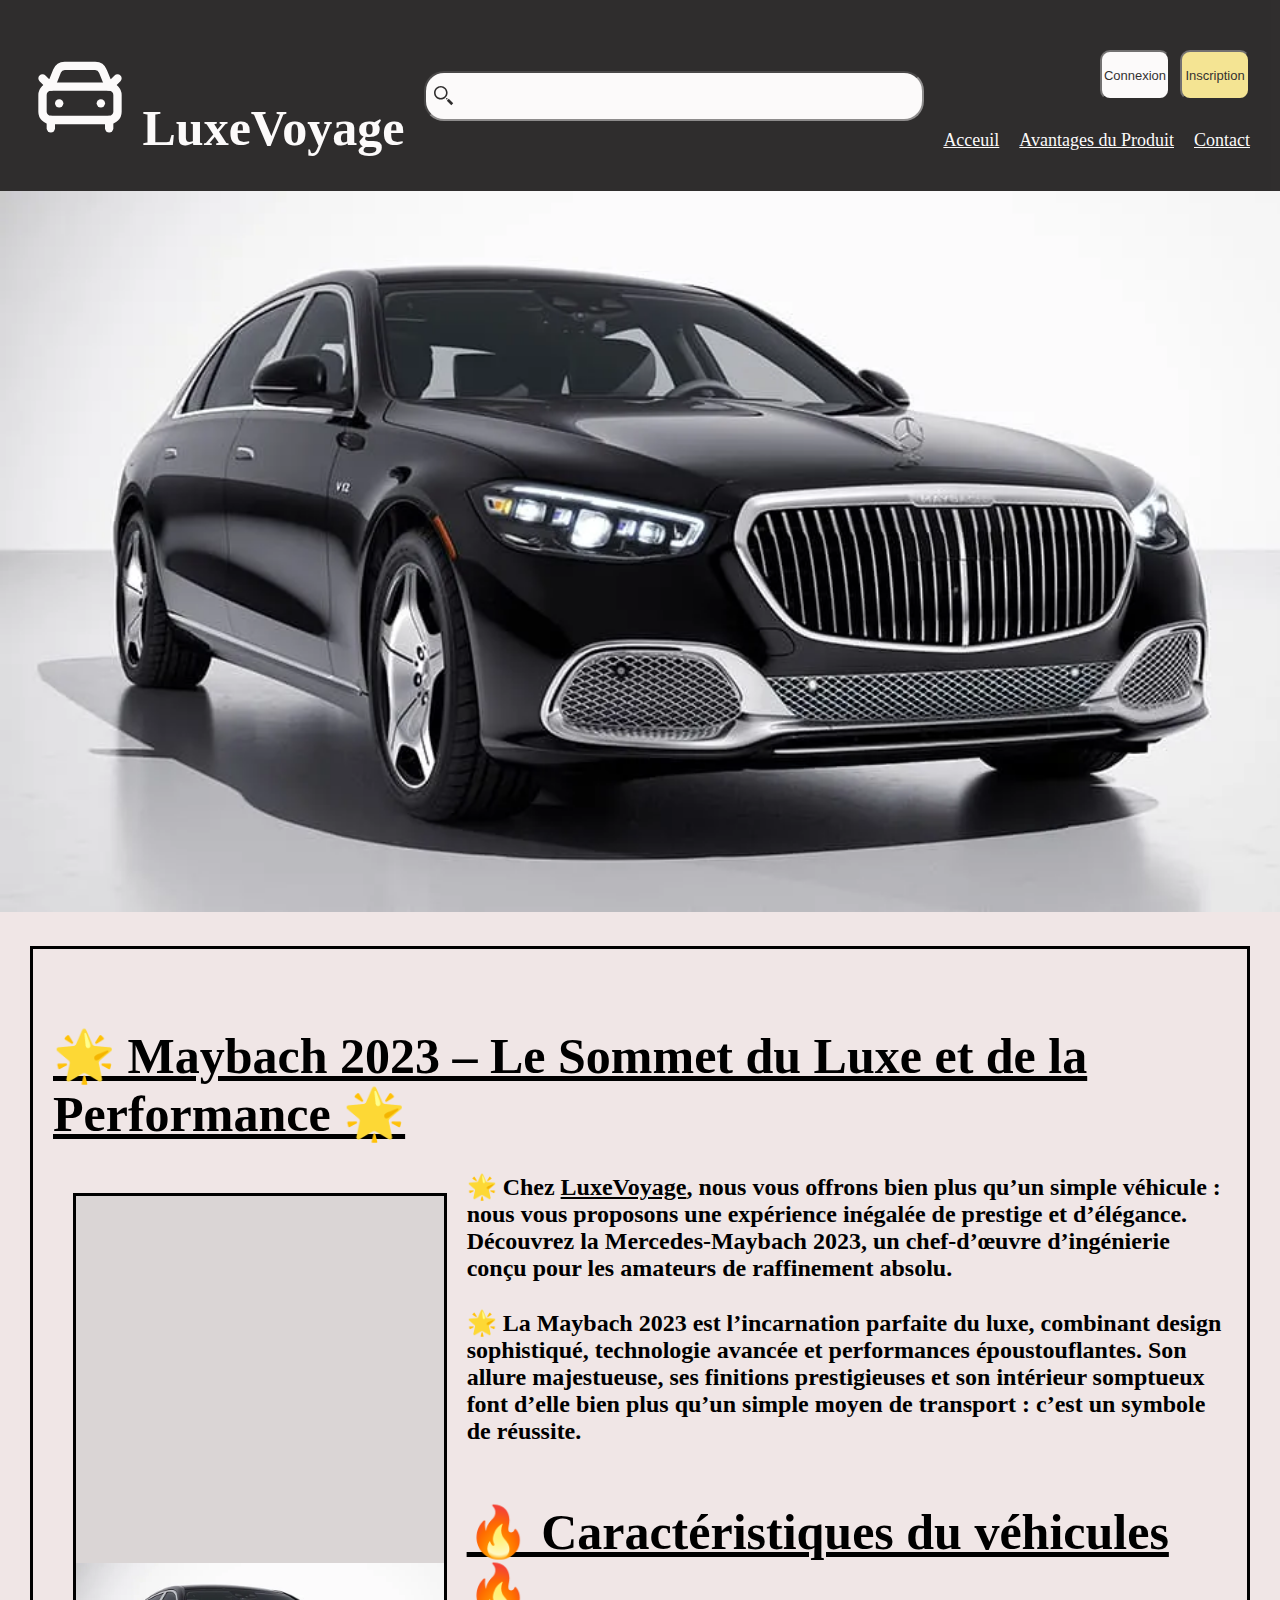
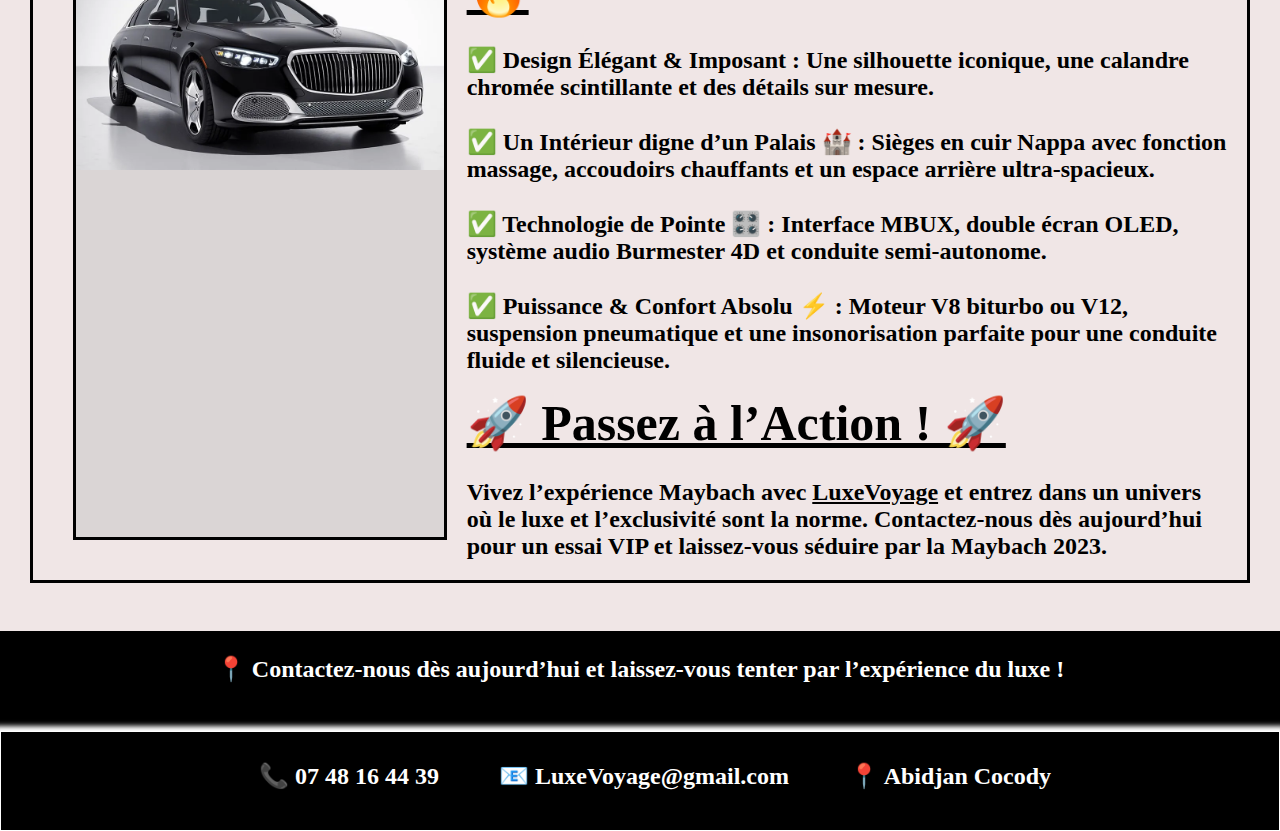
==== avantage.html @ d84103f8 "LuxeVoyage Maybach Elite" ====
<!DOCTYPE html>
<html lang="en">
<head>
    <meta charset="UTF-8">
    <link rel="stylesheet" href="avantage.css">
    <meta name="viewport" content="width=device-width, initial-scale=1.0">
    <title>Document</title>
</head>
<body class="totalePage">

    <header class="enTete">

        <div class="navbar">
            <h1>
                <svg xmlns="http://www.w3.org/2000/svg" width="24" height="24" viewBox="0 0 24 24" fill="none" stroke="currentColor" stroke-width="2" stroke-linecap="round" stroke-linejoin="round" class="lucide lucide-car-front"><path d="m21 8-2 2-1.5-3.7A2 2 0 0 0 15.646 5H8.4a2 2 0 0 0-1.903 1.257L5 10 3 8"/><path d="M7 14h.01"/><path d="M17 14h.01"/><rect width="18" height="8" x="3" y="10" rx="2"/><path d="M5 18v2"/><path d="M19 18v2"/></svg>
                LuxeVoyage
            </h1>

            <label>
            <input type="search">
            </label>
            
            <nav>
                <div class="btnBox">
                    <button class="action">Connexion</button>
                    <button class="entre">Inscription</button>
                  </div>

                <div class="menu">

                    <ul>
                        <a href="index.html">Acceuil</a>
                        <a href="avantage.html">Avantages du Produit</a>
                        <a href="contact.html">Contact</a>
                    </ul>

                </div>

            </nav>
    </div>


    </header>

       <div class="img1"><img src="MAYBACH2023.webp" alt=""></div>

    <main class="mainTotale">
         <div class="MainEnTete1">
            <h1><br><u>🌟 Maybach 2023 – Le Sommet du Luxe et de la Performance 🌟</u></h1>
         </div>

         <div class="MainEnTete2">
             <div class="imgMain"><img src="MAYBACH2023.webp" alt=""></div> 

             <div class="contenuMain">
             <div class="premierh2MainEnTete2"><h2>🌟 Chez <u>LuxeVoyage</u>, nous vous offrons bien plus qu’un simple véhicule : nous vous proposons une expérience inégalée de prestige et d’élégance. Découvrez la Mercedes-Maybach 2023, un chef-d’œuvre d’ingénierie conçu pour les amateurs de raffinement absolu.</h2></div> 
         
             <h2><br>🌟 La Maybach 2023 est l’incarnation parfaite du luxe, combinant design sophistiqué, technologie avancée et performances époustouflantes. Son allure majestueuse, ses finitions prestigieuses et son intérieur somptueux font d’elle bien plus qu’un simple moyen de transport : c’est un symbole de réussite.</h2>

             <div class="h1Caracteristique"><h1><br><u>🔥 Caractéristiques du véhicules 🔥</u></h1></div>

             <h2><br>✅ Design Élégant & Imposant : Une silhouette iconique, une calandre chromée scintillante et des détails sur mesure.</h2>

             <h2><br>✅ Un Intérieur digne d’un Palais 🏰 : Sièges en cuir Nappa avec fonction massage, accoudoirs chauffants et un espace arrière ultra-spacieux.</h2>

             <h2><br>✅ Technologie de Pointe 🎛️ : Interface MBUX, double écran OLED, système audio Burmester 4D et conduite semi-autonome.</h2>

             <h2><br>✅ Puissance & Confort Absolu ⚡ : Moteur V8 biturbo ou V12, suspension pneumatique et une insonorisation parfaite pour une conduite fluide et silencieuse.</h2>

             <div class="h1Action"><h1><u>🚀 Passez à l’Action ! 🚀</u></h1></div>

             <h2><br>Vivez l’expérience Maybach avec <u>LuxeVoyage</u> et entrez dans un univers où le luxe et l’exclusivité sont la norme. Contactez-nous dès aujourd’hui pour un essai VIP et laissez-vous séduire par la Maybach 2023.</h2>
            </div>

         </div>

    </main>

    <footer>

        <div class="partieFooter">
            <br><h2 class="piedPage">📍 Contactez-nous dès aujourd’hui et laissez-vous tenter par l’expérience du luxe !</h2>
         </div>
 
        <div class="piedPage2">
            <br><h2>📞 07 48 16 44 39</h2>
            <br><h2>📧 LuxeVoyage@gmail.com</h2>
            <br><h2>📍 Abidjan Cocody</h2>
        </div>

    </footer>
    
    <script src="avantage.js"></script>
</body>
</html>
---- avantage.css ----
*{
    margin: 0;
    padding: 0;
    box-sizing: border-box;
}

.totalePage{
    background-color: rgb(240, 230, 230);
}

svg{
    width: 100px;
    height: 100px;
    color: white;
    margin-top: 10px;
}

svg:hover{
    color: rgba(252, 234, 131, 0.973);
}

.navbar{
    display: flex;
    flex-direction: row;
    align-items: center;
    justify-content: space-between;
    background-color:black;
    padding: 30px;
}

.navbar:hover{
   opacity: 0.8;
}

label {
    position: relative;
  }
  
  label:before {
    content: "";
    position: absolute;
    left: 10px;
    top: 0;
    bottom: 0;
    width: 20px;
    background: url("data:image/svg+xml,%3Csvg xmlns='http://www.w3.org/2000/svg' width='25' height='25' viewBox='0 0 25 25' fill-rule='evenodd'%3E%3Cpath d='M16.036 18.455l2.404-2.405 5.586 5.587-2.404 2.404zM8.5 2C12.1 2 15 4.9 15 8.5S12.1 15 8.5 15 2 12.1 2 8.5 4.9 2 8.5 2zm0-2C3.8 0 0 3.8 0 8.5S3.8 17 8.5 17 17 13.2 17 8.5 13.2 0 8.5 0zM15 16a1 1 0 1 1 2 0 1 1 0 1 1-2 0'%3E%3C/path%3E%3C/svg%3E") center / contain no-repeat;
  }
  
  input {
    padding: 10px 30px;
  }

h1{
    font-family: "Roboto";
    font-size: 50px;
    color: white;
}

h1:hover{
    color: rgba(252, 234, 131, 0.973);
}

a{
    display: flex;
    flex-direction: row;
    align-items: center;
    margin-top: 30px;
    font-family: "Roboto";
    font-size: large;
    gap: 20px;
}

.btnBox{
    display: flex;
    flex-direction: row;
    justify-content: end;
    margin-top: 20px;
    gap: 10px;

}

.action{
    background-color: white;
    font-size: 13px;
    width: 70px;
    height: 50px;
    border-radius: 10px;
}

input{
    width: 500px;
    height: 50px;
    border-radius: 20px;
}

.entre{
    background-color:  rgba(252, 234, 131, 0.973) ;
    font-size: 13px;
    width: 70px;
    height: 50px;
    border-radius: 10px;
}

.memupp{
    display: flex;
    flex-direction: row;

}

.menu{
  color: white; 
  margin-bottom: 10px;
  display: flex;
  gap: 20px;
  
}

.menu:hover{
    color: rgba(252, 234, 131, 0.973) ;
}

.menu a{
    color: white;
}

.menu a:hover{
    color: rgba(252, 234, 131, 0.973) ;
}

.menu ul{
    display: flex;
    flex-direction: row;
    justify-content: space-between;
    gap: 20px;
}

img{
    background-image: cover;
    width: 100%;
}

.mainTotale{
    border: solid;
    margin: 30px;
    padding: 20px;
}

.imgMain{
    display: flex;
    flex-direction: row;
    justify-content: end;
    align-items: center;
    width: 1500px;
    border: solid;
    margin: 20px;
    background-color: rgb(218, 213, 213);
}

.imgMain:hover{
    background-color: rgb(8, 8, 8);
}

.MainEnTete1 h1{
    color: black;
    cursor: pointer;
}

.MainEnTete1 h1:hover{
    color:rgba(209, 180, 18, 0.973) ;
}

.MainEnTete2{
    padding-top: 30px;
    display: flex;
    flex-direction: row;
}

.contenuMain{
    display: flex;
    flex-direction: column;
}

.h1Caracteristique h1{
    color: black;
    cursor: pointer;
}

.h1Caracteristique h1:hover{
    color: rgba(209, 180, 18, 0.973);
}

.h1Action h1{
    color: black;
    cursor: pointer;
    padding-top: 20px;
}

.h1Action h1:hover{
    color: rgba(209, 180, 18, 0.973);
}


.piedPage{
    display: flex;
    flex-direction: row;
    justify-content: center;
    align-items: center;
    color: white;
    background-color:black;
    height: 100px;
    padding-top: 5px;
    padding-bottom: 30px;
}

.piedPage:hover{
    color:rgba(252, 234, 131, 0.973) ;
}

.piedPage2{
    background-color: black;
    color: white;
    display: flex;
    flex-direction: row;
    justify-content: center;
    align-items: center;
    gap: 30px;
    border: solid 1px white;
    box-shadow: 0px 0px 5px 5px;
    height: 100px;
    padding-top: 20px;
    padding-bottom: 30px;
}

.piedPage2:hover{
    color: rgba(252, 234, 131, 0.973);
}
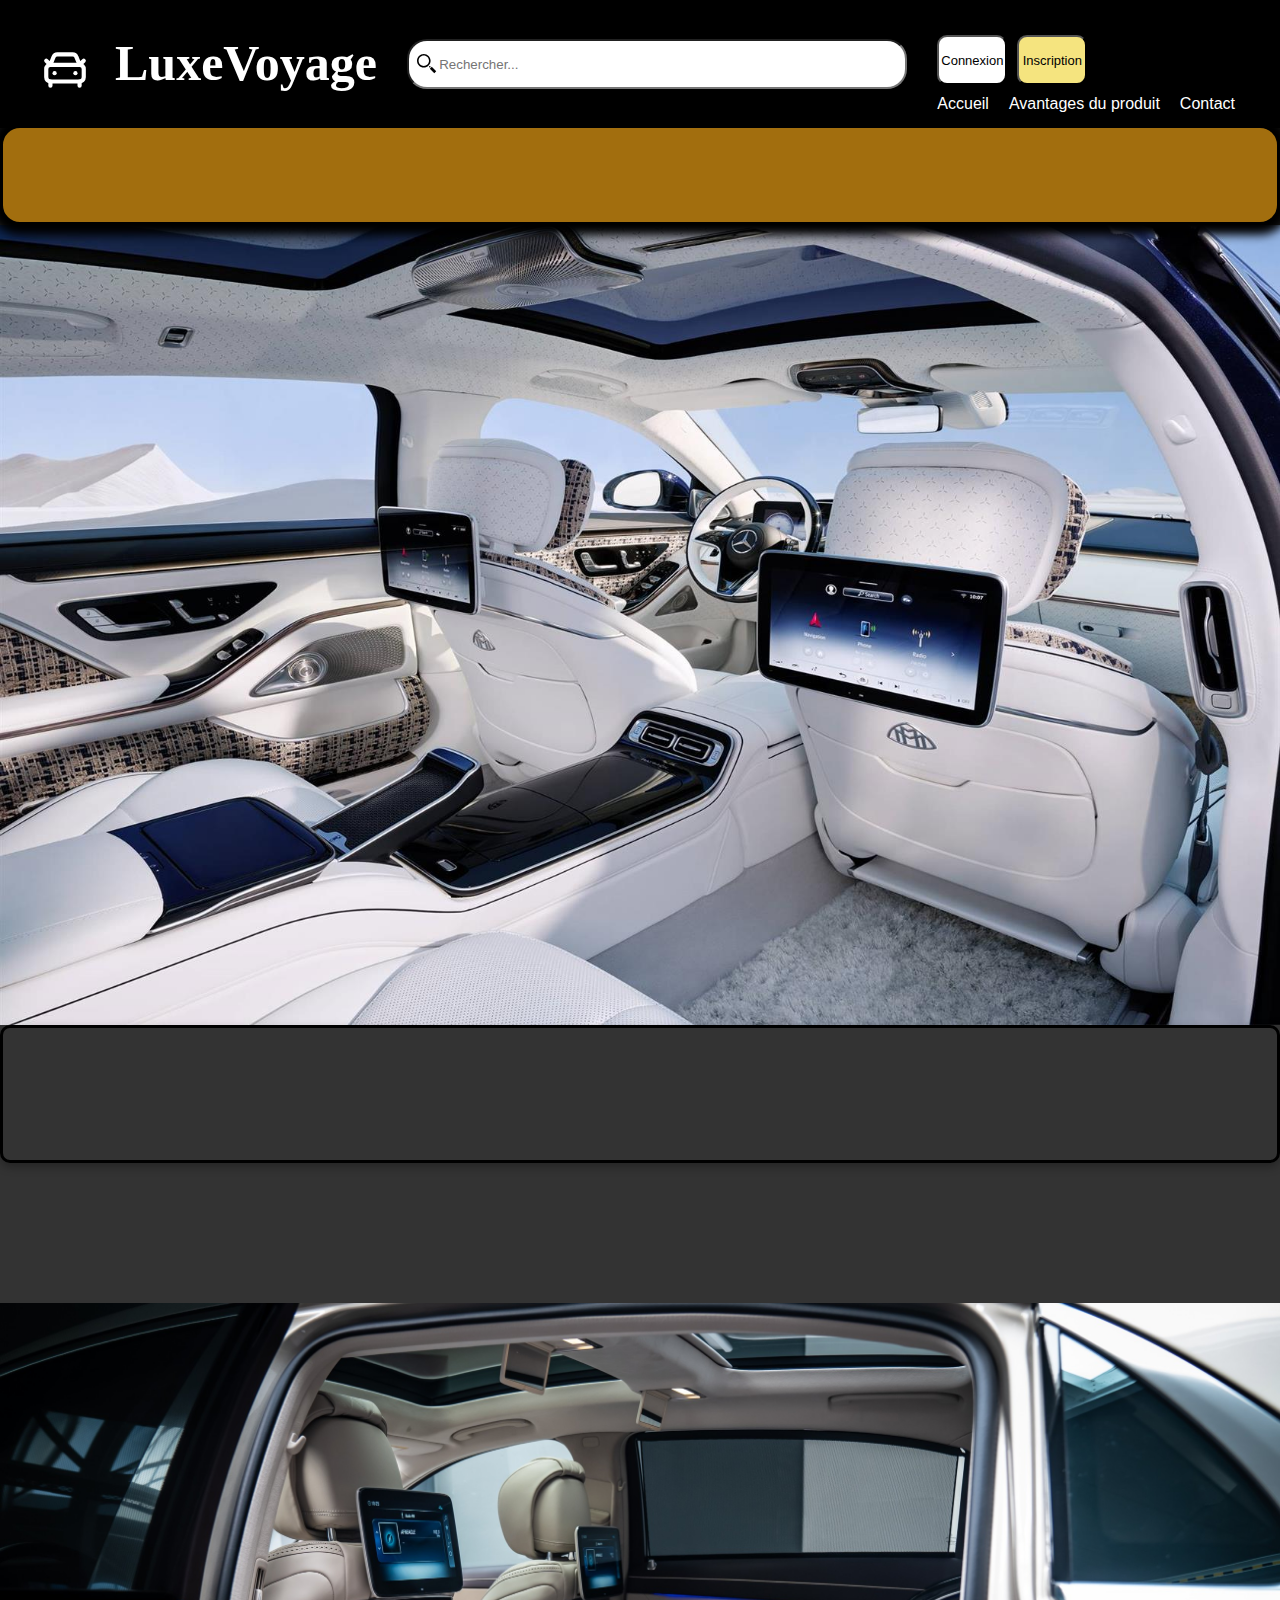
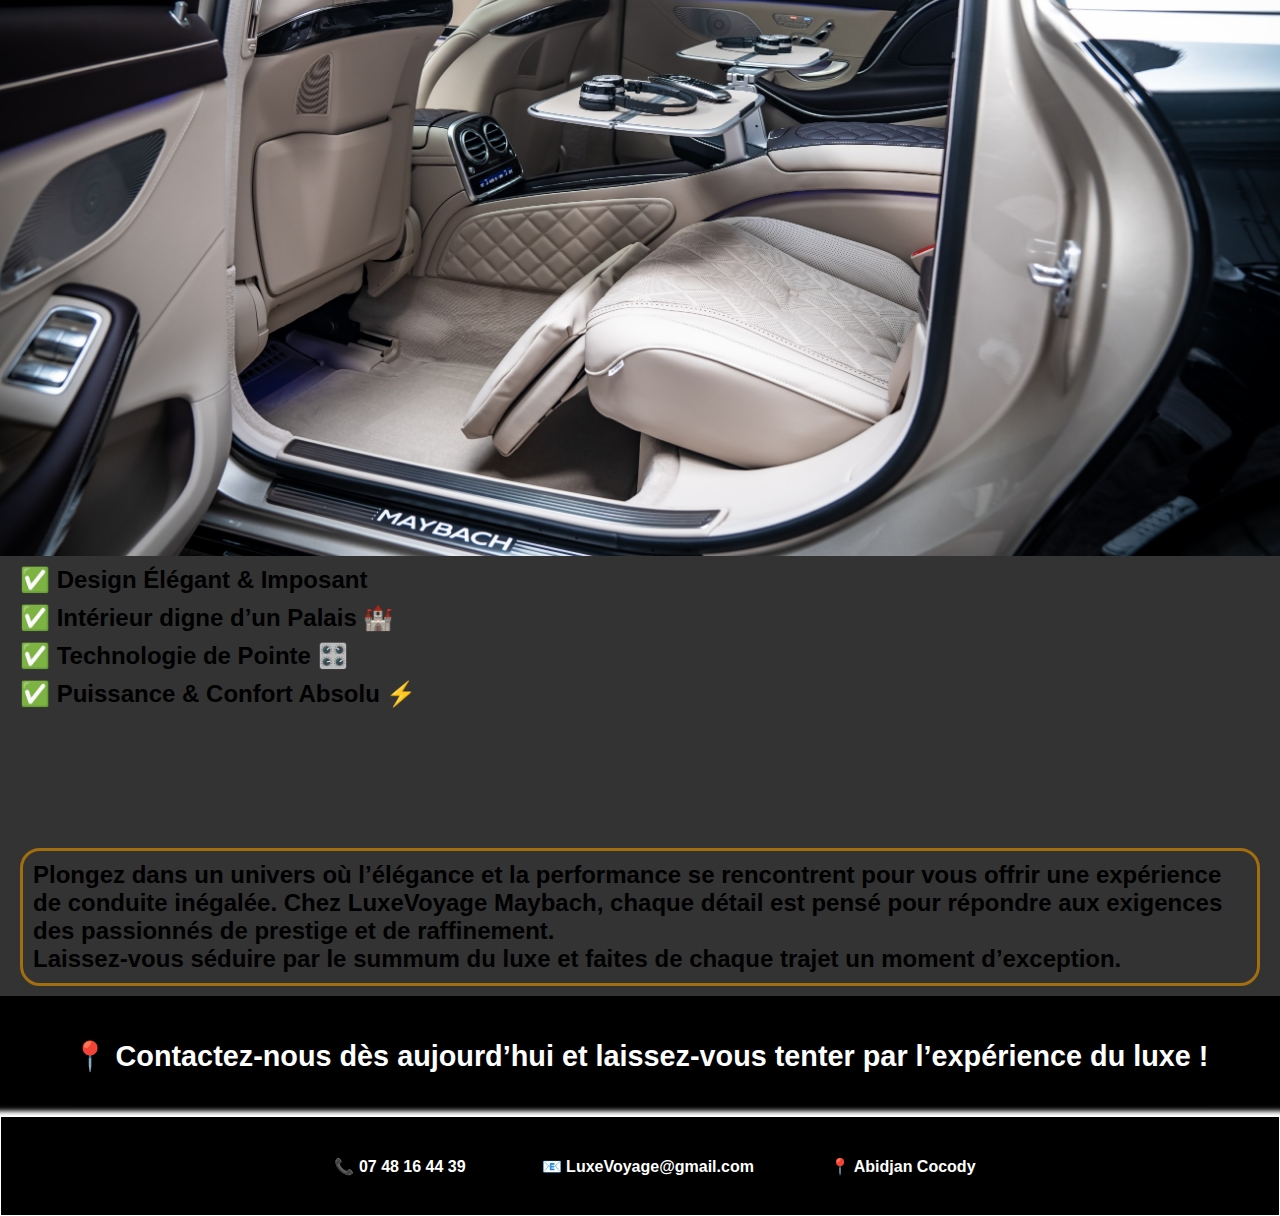
==== commit 46e28361: "LuxeVoyage" ====
--- a/avantage.html
+++ b/avantage.html
@@ -1,95 +1,96 @@
 <!DOCTYPE html>
-<html lang="en">
+<html lang="fr">
 <head>
     <meta charset="UTF-8">
+    <meta name="viewport" content="width=device-width, initial-scale=1.0">
+    <title>LuxeVoyage - Prestige Automobile</title>
     <link rel="stylesheet" href="avantage.css">
-    <meta name="viewport" content="width=device-width, initial-scale=1.0">
-    <title>Document</title>
+    <script defer src="avantage.js"></script>
 </head>
 <body class="totalePage">
-
+    
     <header class="enTete">
-
         <div class="navbar">
-            <h1>
-                <svg xmlns="http://www.w3.org/2000/svg" width="24" height="24" viewBox="0 0 24 24" fill="none" stroke="currentColor" stroke-width="2" stroke-linecap="round" stroke-linejoin="round" class="lucide lucide-car-front"><path d="m21 8-2 2-1.5-3.7A2 2 0 0 0 15.646 5H8.4a2 2 0 0 0-1.903 1.257L5 10 3 8"/><path d="M7 14h.01"/><path d="M17 14h.01"/><rect width="18" height="8" x="3" y="10" rx="2"/><path d="M5 18v2"/><path d="M19 18v2"/></svg>
+            <h1 class="h1Navbar">
+                <svg xmlns="http://www.w3.org/2000/svg" width="24" height="24" viewBox="0 0 24 24" fill="none" stroke="currentColor" stroke-width="2" stroke-linecap="round" stroke-linejoin="round" class="lucide lucide-car-front">
+                    <path d="m21 8-2 2-1.5-3.7A2 2 0 0 0 15.646 5H8.4a2 2 0 0 0-1.903 1.257L5 10 3 8"/>
+                    <path d="M7 14h.01"/><path d="M17 14h.01"/>
+                    <rect width="18" height="8" x="3" y="10" rx="2"/>
+                    <path d="M5 18v2"/><path d="M19 18v2"/>
+                </svg>
                 LuxeVoyage
             </h1>
-
             <label>
-            <input type="search">
+                <input type="search" placeholder="Rechercher...">
             </label>
-            
             <nav>
                 <div class="btnBox">
                     <button class="action">Connexion</button>
                     <button class="entre">Inscription</button>
-                  </div>
-
+                    <div class="menu-icon" onclick="toggleMenu()">&#9776;</div>
+                </div>
                 <div class="menu">
-
                     <ul>
-                        <a href="index.html">Acceuil</a>
-                        <a href="avantage.html">Avantages du Produit</a>
+                        <a href="index.html">Accueil</a>
+                        <a href="avantage.html">Avantages du produit</a>
                         <a href="contact.html">Contact</a>
                     </ul>
-
                 </div>
-
             </nav>
-    </div>
-
-
+        </div>
     </header>
 
-       <div class="img1"><img src="MAYBACH2023.webp" alt=""></div>
+    <section class="hero">
+        <div class="overlay"></div>
+        <h1 class="hero-text">Découvrez l’Excellence avec LuxeVoyage</h1>
+        <h2 class="sub-text">Vente et Location de Véhicules de Luxe – Conduisez l’Exceptionnel</h2>
+    </section>
 
     <main class="mainTotale">
-         <div class="MainEnTete1">
-            <h1><br><u>🌟 Maybach 2023 – Le Sommet du Luxe et de la Performance 🌟</u></h1>
-         </div>
+        <div class="MainEnTete1">
+            <h1 class="deroulant"><br>🌟 Maybach 2023 – Le Sommet du Luxe et de la Performance 🌟</h1>
+        </div>
 
-         <div class="MainEnTete2">
-             <div class="imgMain"><img src="MAYBACH2023.webp" alt=""></div> 
+        <img src="mercedes-maybach-haute-voiture-i15-1680.jpg" alt="">
+        <div class="MainEnTete2">
 
-             <div class="contenuMain">
-             <div class="premierh2MainEnTete2"><h2>🌟 Chez <u>LuxeVoyage</u>, nous vous offrons bien plus qu’un simple véhicule : nous vous proposons une expérience inégalée de prestige et d’élégance. Découvrez la Mercedes-Maybach 2023, un chef-d’œuvre d’ingénierie conçu pour les amateurs de raffinement absolu.</h2></div> 
-         
-             <h2><br>🌟 La Maybach 2023 est l’incarnation parfaite du luxe, combinant design sophistiqué, technologie avancée et performances époustouflantes. Son allure majestueuse, ses finitions prestigieuses et son intérieur somptueux font d’elle bien plus qu’un simple moyen de transport : c’est un symbole de réussite.</h2>
+            <div class="contenuMain">
 
-             <div class="h1Caracteristique"><h1><br><u>🔥 Caractéristiques du véhicules 🔥</u></h1></div>
-
-             <h2><br>✅ Design Élégant & Imposant : Une silhouette iconique, une calandre chromée scintillante et des détails sur mesure.</h2>
-
-             <h2><br>✅ Un Intérieur digne d’un Palais 🏰 : Sièges en cuir Nappa avec fonction massage, accoudoirs chauffants et un espace arrière ultra-spacieux.</h2>
-
-             <h2><br>✅ Technologie de Pointe 🎛️ : Interface MBUX, double écran OLED, système audio Burmester 4D et conduite semi-autonome.</h2>
-
-             <h2><br>✅ Puissance & Confort Absolu ⚡ : Moteur V8 biturbo ou V12, suspension pneumatique et une insonorisation parfaite pour une conduite fluide et silencieuse.</h2>
-
-             <div class="h1Action"><h1><u>🚀 Passez à l’Action ! 🚀</u></h1></div>
-
-             <h2><br>Vivez l’expérience Maybach avec <u>LuxeVoyage</u> et entrez dans un univers où le luxe et l’exclusivité sont la norme. Contactez-nous dès aujourd’hui pour un essai VIP et laissez-vous séduire par la Maybach 2023.</h2>
+                <h2>🌟 Chez <u>LuxeVoyage</u>, nous vous offrons bien plus qu’un simple véhicule : nous vous proposons une expérience inégalée de prestige et d’élégance.</h2>
+                <h2><br>🌟 La Maybach 2023 est l’incarnation parfaite du luxe, combinant design sophistiqué, technologie avancée et performances époustouflantes.</h2>
             </div>
 
-         </div>
+            <div class="caracteristique">
+                <h1><br>🔥 Caractéristiques du véhicule 🔥</h1>
+                <img src="5f4faedba8777320_17.jpg" alt="">
+                <h2>✅ Design Élégant & Imposant</h2>
+                <h2>✅ Intérieur digne d’un Palais 🏰</h2>
+                <h2>✅ Technologie de Pointe 🎛️</h2>
+                <h2>✅ Puissance & Confort Absolu ⚡</h2>
+            </div>
 
+            <div class="passezAction">
+                <h1>🚀 Passez à l’Action ! 🚀</h1>
+                <h2>Plongez dans un univers où l’élégance et la performance se rencontrent pour vous offrir une expérience de conduite inégalée. Chez LuxeVoyage Maybach, chaque détail est pensé pour répondre aux exigences des passionnés de prestige et de raffinement.
+                    <br>Laissez-vous séduire par le summum du luxe et faites de chaque trajet un moment d’exception.
+                </h2>
+
+            </div>
+
+        </div>
     </main>
 
-    <footer>
-
+    <footer class="footer">
         <div class="partieFooter">
-            <br><h2 class="piedPage">📍 Contactez-nous dès aujourd’hui et laissez-vous tenter par l’expérience du luxe !</h2>
-         </div>
- 
-        <div class="piedPage2">
-            <br><h2>📞 07 48 16 44 39</h2>
-            <br><h2>📧 LuxeVoyage@gmail.com</h2>
-            <br><h2>📍 Abidjan Cocody</h2>
+           <br><h2 class="piedPage">📍 Contactez-nous dès aujourd’hui et laissez-vous tenter par l’expérience du luxe !</h2>
         </div>
 
+        <div class="piedPage2">
+           <br><h2 class="tel">📞 07 48 16 44 39</h2>
+           <br><h2 class="email">📧 LuxeVoyage@gmail.com</h2>
+           <br><h2 class="adresse">📍 Abidjan Cocody</h2>
+        </div>
     </footer>
-    
     <script src="avantage.js"></script>
 </body>
-</html>+</html>
--- a/avantage.css
+++ b/avantage.css
@@ -1,219 +1,372 @@
+/* Styles de base */
 *{
-    margin: 0;
+    margin: 0;  
     padding: 0;
     box-sizing: border-box;
-}
-
-.totalePage{
-    background-color: rgb(240, 230, 230);
-}
-
-svg{
-    width: 100px;
+  }
+  
+  body {
+      font-family: Arial, sans-serif;
+      margin: 0;
+      padding: 0;
+      background-color: #f5f5f5;
+      overflow-x: hidden;
+      margin-top: 60px;
+      background-color: #333;
+  }
+  
+  .navbar {
+      top: 0;
+      left: 0;
+      display: flex;
+      flex-direction: row;
+      align-items: center;
+      justify-content: space-between;
+      background-color: black;
+      position: fixed;
+      z-index: 1000 ;
+      width: 100%;
+      padding: 15px;
+  
+  }
+  
+  .navbar svg {
+      width: 100px;
+      height: 50px;
+      color: white;
+      margin-top: 10px;
+  }
+  
+  .navbar svg:hover {
+      color: rgba(252, 234, 131, 0.973);
+  }
+  
+  .navbar h1 {
+      display: flex;
+      flex-direction: row;
+      font-family: "Roboto";
+      font-size: 50px;
+      color: white;
+  }
+  
+  .navbar h1:hover {
+      color: rgba(252, 234, 131, 0.973);
+  }
+  
+  label {
+      position: relative;
+  }
+  
+  label:before {
+      content: "";
+      position: absolute;
+      left: 10px;
+      top: 0;
+      bottom: 0;
+      width: 20px;
+      background: url("data:image/svg+xml,%3Csvg xmlns='http://www.w3.org/2000/svg' width='25' height='25' viewBox='0 0 25 25' fill-rule='evenodd'%3E%3Cpath d='M16.036 18.455l2.404-2.405 5.586 5.587-2.404 2.404zM8.5 2C12.1 2 15 4.9 15 8.5S12.1 15 8.5 15 2 12.1 2 8.5 4.9 2 8.5 2zm0-2C3.8 0 0 3.8 0 8.5S3.8 17 8.5 17 17 13.2 17 8.5 13.2 0 8.5 0zM15 16a1 1 0 1 1 2 0 1 1 0 1 1-2 0'%3E%3C/path%3E%3C/svg%3E") center / contain no-repeat;
+  }
+  
+  input {
+      padding: 10px 30px;
+      width: 500px;
+      height: 50px;
+      border-radius: 20px;
+  }
+  
+  .menu {
+      display: flex;
+      gap: 20px;
+      color: white;
+      margin-right: 30px;
+      margin-top: 10px;
+  }
+  
+  .menu ul {
+      display: flex;
+      flex-direction: row;
+      gap: 20px;
+  }
+  
+  .menu a {
+      color: white;
+      text-decoration: none;
+      gap: 20px;
+  }
+  
+  .menu a:hover {
+      color: rgba(252, 234, 131, 0.973);
+      cursor: pointer;
+  }
+  
+  .btnBox {
+      display: flex;
+      gap: 10px;
+      margin-top: 20px;
+  }
+  
+  .action, .entre {
+      font-size: 13px;
+      width: 70px;
+      height: 50px;
+      border-radius: 10px;
+      cursor: pointer;
+  }
+  
+  .action {
+      background-color: white;
+  }
+  
+  .entre {
+      background-color: rgba(252, 234, 131, 0.973);
+  }
+  
+  img{
+    max-width: 100%;
+    height: auto;
+    display: block;
+    margin: 0 auto;
+  }
+
+/* Animation pour le texte */
+@keyframes fadeIn {
+    from {
+        opacity: 0;
+        transform: translateY(30px);
+    }
+    to {
+        opacity: 1;
+        transform: translateY(0);
+    }
+}
+
+/* Appliquer l'effet d'apparition progressive */
+.mainTotale h1, .contenuMain h2 {
+    opacity: 0;
+    animation: fadeIn 1.5s ease-out forwards;
+    animation-delay: 0.3s;
+}
+
+/* Effet de zoom au survol des images */
+img {
+    transition: transform 2s ease-in-out;
+}
+
+img:hover {
+    transform: scale(1.05);
+}
+
+/* Animation du menu mobile */
+.menu-icon {
+    cursor: pointer;
+    font-size: 24px;
+    transition: transform 0.3s ease;
+}
+
+.menu-icon:hover {
+    transform: rotate(90deg);
+}
+
+/* Animation des sections au scroll */
+.reveal {
+    opacity: 0;
+    transform: translateY(40px);
+    transition: opacity 0.8s ease, transform 0.8s ease;
+}
+
+.reveal.active {
+    opacity: 1;
+    transform: translateY(0);
+}
+
+/* Animation du défilement horizontal */
+@keyframes scrollText {
+    0% {
+        transform: translateX(100%);
+    }
+    100% {
+        transform: translateX(-100%);
+    }
+}
+
+.MainEnTete1 {
+    overflow: hidden;
+    white-space: nowrap;
+    position: relative;
+    display: flex;
+    align-items: center;
+    justify-content: center;
+    width: 100%;
     height: 100px;
+    background-color:rgb(162, 110, 14) ;
+    color: black;
+    padding: 20px 0;
+    text-align: center;
+    border: solid;
+    border-radius: 20px;
+    box-shadow: 0px 0px 10px 10px;
+    position: relative;
+    animation: scrollText 10s linear infinite;
+    font-size: 25px;
+}
+
+.MainEnTete1 h1 {
+    margin: 0;
+    font-size: 24px;
+    display: inline-block;
+}
+
+.contenuMain{
+    border: solid;
+    display: flex;
+    flex-direction: row;
+    align-items: center;
+    justify-content: center;
+    position: relative;
+    background-color: #333;
+    padding: 10px;
+    border-radius: 10px;
+    box-shadow: 0 4px 10px rgba(0, 0, 0, 0.3);
+}
+
+.caracteristique h1{
+    border: solid;
+    border-radius: 20px;
+    display: flex;
+    flex-direction: row;
+    justify-content: center;
+    align-items: center;
+    position: relative;
+    width: 700px;
+    height:100px ;
+    margin: 20px;
+    padding-bottom: 10px;
+    cursor: pointer;
+    background-color: white;
+    border-radius: 10px;
+    box-shadow: 0 4px 10px rgba(0, 0, 0, 0.3);
+
+}
+
+.caracteristique h1:hover{
+    background-color:rgb(162, 110, 14) ;
+    color: black;
+    width: 100%;
+    transition: 5s;
+}
+
+.caracteristique h2{
+    margin-left: 20px;
+    margin-top: 10px;
+    margin-bottom: 10px;
+}
+
+.passezAction h1{
+    border: solid;
+    border-radius: 20px;
+    display: flex;
+    flex-direction: row;
+    justify-content: center;
+    align-items: center;
+    position: relative;
+    width: 700px;
+    height:100px ;
+    margin: 20px;
+    padding-bottom: 10px;
+    cursor: pointer;
+    background-color: white;
+    border-radius: 10px;
+    box-shadow: 0 4px 10px rgba(0, 0, 0, 0.3);
+}
+
+.passezAction h1:hover{
+    background-color:rgb(162, 110, 14) ;
+    color: black;
+    width: 100%;
+    transition: 5s;
+}
+
+.passezAction h2{
+    margin-left: 20px;
+    margin-right: 20px;
+    margin-top: 10px;
+    margin-bottom: 10px;
+    padding: 10px;
+    border: solid rgb(162, 110, 14) ;
+    border-radius: 20px;
+}
+
+h2{
+    cursor: pointer;
+}
+
+h2:hover{
     color: white;
-    margin-top: 10px;
-}
-
-svg:hover{
-    color: rgba(252, 234, 131, 0.973);
-}
-
-.navbar{
-    display: flex;
-    flex-direction: row;
-    align-items: center;
-    justify-content: space-between;
-    background-color:black;
-    padding: 30px;
-}
-
-.navbar:hover{
-   opacity: 0.8;
-}
-
-label {
-    position: relative;
-  }
-  
-  label:before {
-    content: "";
-    position: absolute;
-    left: 10px;
-    top: 0;
-    bottom: 0;
-    width: 20px;
-    background: url("data:image/svg+xml,%3Csvg xmlns='http://www.w3.org/2000/svg' width='25' height='25' viewBox='0 0 25 25' fill-rule='evenodd'%3E%3Cpath d='M16.036 18.455l2.404-2.405 5.586 5.587-2.404 2.404zM8.5 2C12.1 2 15 4.9 15 8.5S12.1 15 8.5 15 2 12.1 2 8.5 4.9 2 8.5 2zm0-2C3.8 0 0 3.8 0 8.5S3.8 17 8.5 17 17 13.2 17 8.5 13.2 0 8.5 0zM15 16a1 1 0 1 1 2 0 1 1 0 1 1-2 0'%3E%3C/path%3E%3C/svg%3E") center / contain no-repeat;
-  }
-  
-  input {
-    padding: 10px 30px;
-  }
-
-h1{
-    font-family: "Roboto";
-    font-size: 50px;
+}
+
+
+/* Footer */
+.partieFooter{
+    background-color: black;
+    display: flex;
+    flex-direction: row;
+    justify-content: center;
+    align-items: center;
+    padding-top: 10px;
+    padding-bottom: 10px;
+    font-size: x-large;
     color: white;
 }
 
-h1:hover{
-    color: rgba(252, 234, 131, 0.973);
-}
-
-a{
-    display: flex;
-    flex-direction: row;
-    align-items: center;
-    margin-top: 30px;
-    font-family: "Roboto";
-    font-size: large;
-    gap: 20px;
-}
-
-.btnBox{
-    display: flex;
-    flex-direction: row;
-    justify-content: end;
-    margin-top: 20px;
-    gap: 10px;
-
-}
-
-.action{
-    background-color: white;
-    font-size: 13px;
-    width: 70px;
-    height: 50px;
-    border-radius: 10px;
-}
-
-input{
-    width: 500px;
-    height: 50px;
-    border-radius: 20px;
-}
-
-.entre{
-    background-color:  rgba(252, 234, 131, 0.973) ;
-    font-size: 13px;
-    width: 70px;
-    height: 50px;
-    border-radius: 10px;
-}
-
-.memupp{
-    display: flex;
-    flex-direction: row;
-
-}
-
-.menu{
-  color: white; 
-  margin-bottom: 10px;
-  display: flex;
-  gap: 20px;
-  
-}
-
-.menu:hover{
-    color: rgba(252, 234, 131, 0.973) ;
-}
-
-.menu a{
+.piedPage {
+    display: flex;
+    flex-direction: row;
+    justify-content: center;
+    align-items: center;
     color: white;
-}
-
-.menu a:hover{
-    color: rgba(252, 234, 131, 0.973) ;
-}
-
-.menu ul{
-    display: flex;
-    flex-direction: row;
-    justify-content: space-between;
-    gap: 20px;
-}
-
-img{
-    background-image: cover;
-    width: 100%;
-}
-
-.mainTotale{
-    border: solid;
-    margin: 30px;
-    padding: 20px;
-}
-
-.imgMain{
-    display: flex;
-    flex-direction: row;
-    justify-content: end;
-    align-items: center;
-    width: 1500px;
-    border: solid;
-    margin: 20px;
-    background-color: rgb(218, 213, 213);
-}
-
-.imgMain:hover{
-    background-color: rgb(8, 8, 8);
-}
-
-.MainEnTete1 h1{
-    color: black;
-    cursor: pointer;
-}
-
-.MainEnTete1 h1:hover{
-    color:rgba(209, 180, 18, 0.973) ;
-}
-
-.MainEnTete2{
-    padding-top: 30px;
-    display: flex;
-    flex-direction: row;
-}
-
-.contenuMain{
-    display: flex;
-    flex-direction: column;
-}
-
-.h1Caracteristique h1{
-    color: black;
-    cursor: pointer;
-}
-
-.h1Caracteristique h1:hover{
-    color: rgba(209, 180, 18, 0.973);
-}
-
-.h1Action h1{
-    color: black;
-    cursor: pointer;
-    padding-top: 20px;
-}
-
-.h1Action h1:hover{
-    color: rgba(209, 180, 18, 0.973);
-}
-
-
-.piedPage{
-    display: flex;
-    flex-direction: row;
-    justify-content: center;
-    align-items: center;
-    color: white;
-    background-color:black;
+    background-color: black;
     height: 100px;
-    padding-top: 5px;
-    padding-bottom: 30px;
+    padding-top: 10px;
+    padding-bottom: 10px;
 }
 
 .piedPage:hover{
     color:rgba(252, 234, 131, 0.973) ;
+}
+
+.tel{
+    cursor: pointer;
+}
+
+
+.tel:hover{
+    border: solid;
+    border-radius: 20px;
+    background-color: rgb(162, 110, 14);
+    color: black;
+
+}
+
+.email{
+    cursor: pointer;
+}
+
+.email:hover{
+    border: solid;
+    border-radius: 20px;
+    background-color: rgb(162, 110, 14);
+    color: black;
+}
+
+.adresse{
+    cursor: pointer;
+}
+
+.adresse:hover{
+    border: solid;
+    border-radius: 20px;
+    background-color: rgb(162, 110, 14);
+    color: black;
 }
 
 .piedPage2{
@@ -227,10 +380,107 @@
     border: solid 1px white;
     box-shadow: 0px 0px 5px 5px;
     height: 100px;
-    padding-top: 20px;
-    padding-bottom: 30px;
+    padding-top: 10px;
+    padding-bottom: 10px;
 }
 
 .piedPage2:hover{
     color: rgba(252, 234, 131, 0.973);
 }
+
+.inputConditions{
+    display: flex;
+    flex-direction: column;
+}
+
+/* Media Queries pour les petits écrans */
+@media (max-width: 768px) {
+    .navbar {
+        flex-direction: column;
+        align-items: flex-start;
+        padding: 5px;
+    }
+
+    .navbar h1 {
+        font-size: 30px;
+    }
+
+    .navbar input {
+        width: 100%;
+        margin-bottom: 5px;
+    }
+
+    .menu {
+        display: none;
+        flex-direction: column;
+        gap: 5px;
+    }
+
+    .menu.active {
+        display: flex;
+    }
+
+    .menu-icon {
+        display: block;
+        font-size: 30px;
+        cursor: pointer;
+        color: white;
+    }
+
+    .btnBox {
+        justify-content: center;
+    }
+
+    .hero-text, .sub-text {
+        font-size: 20px;
+        text-align: center;
+    }
+    .contenuMain, .caracteristique {
+        flex-direction: column;
+        align-items: center;
+        text-align: center;
+    }
+
+    .piedPage, .piedPage2 {
+        flex-direction: column;
+        gap: 10px;
+    }
+
+    .piedPage h2, .piedPage2 h2 {
+        font-size: 16px;
+    }
+} 
+
+@media (max-width: 480px) {
+    
+    .contenuMain {
+        padding: 5px;
+        width: 100%;
+    }
+
+    h2 {
+        font-size: 0.9em;
+        line-height: 1.3;
+        margin: 5px;
+        word-wrap: break-word;
+    }
+
+    .caracteristique {
+        font-size: 14px;
+    }
+
+    .passezAction {
+        font-size: 14px;
+    }
+
+}
+
+.partieFooter {
+    font-size: 1.2em;
+}
+
+.piedPage2 h2 {
+    font-size: 1em;
+    padding: 8px;
+}
+
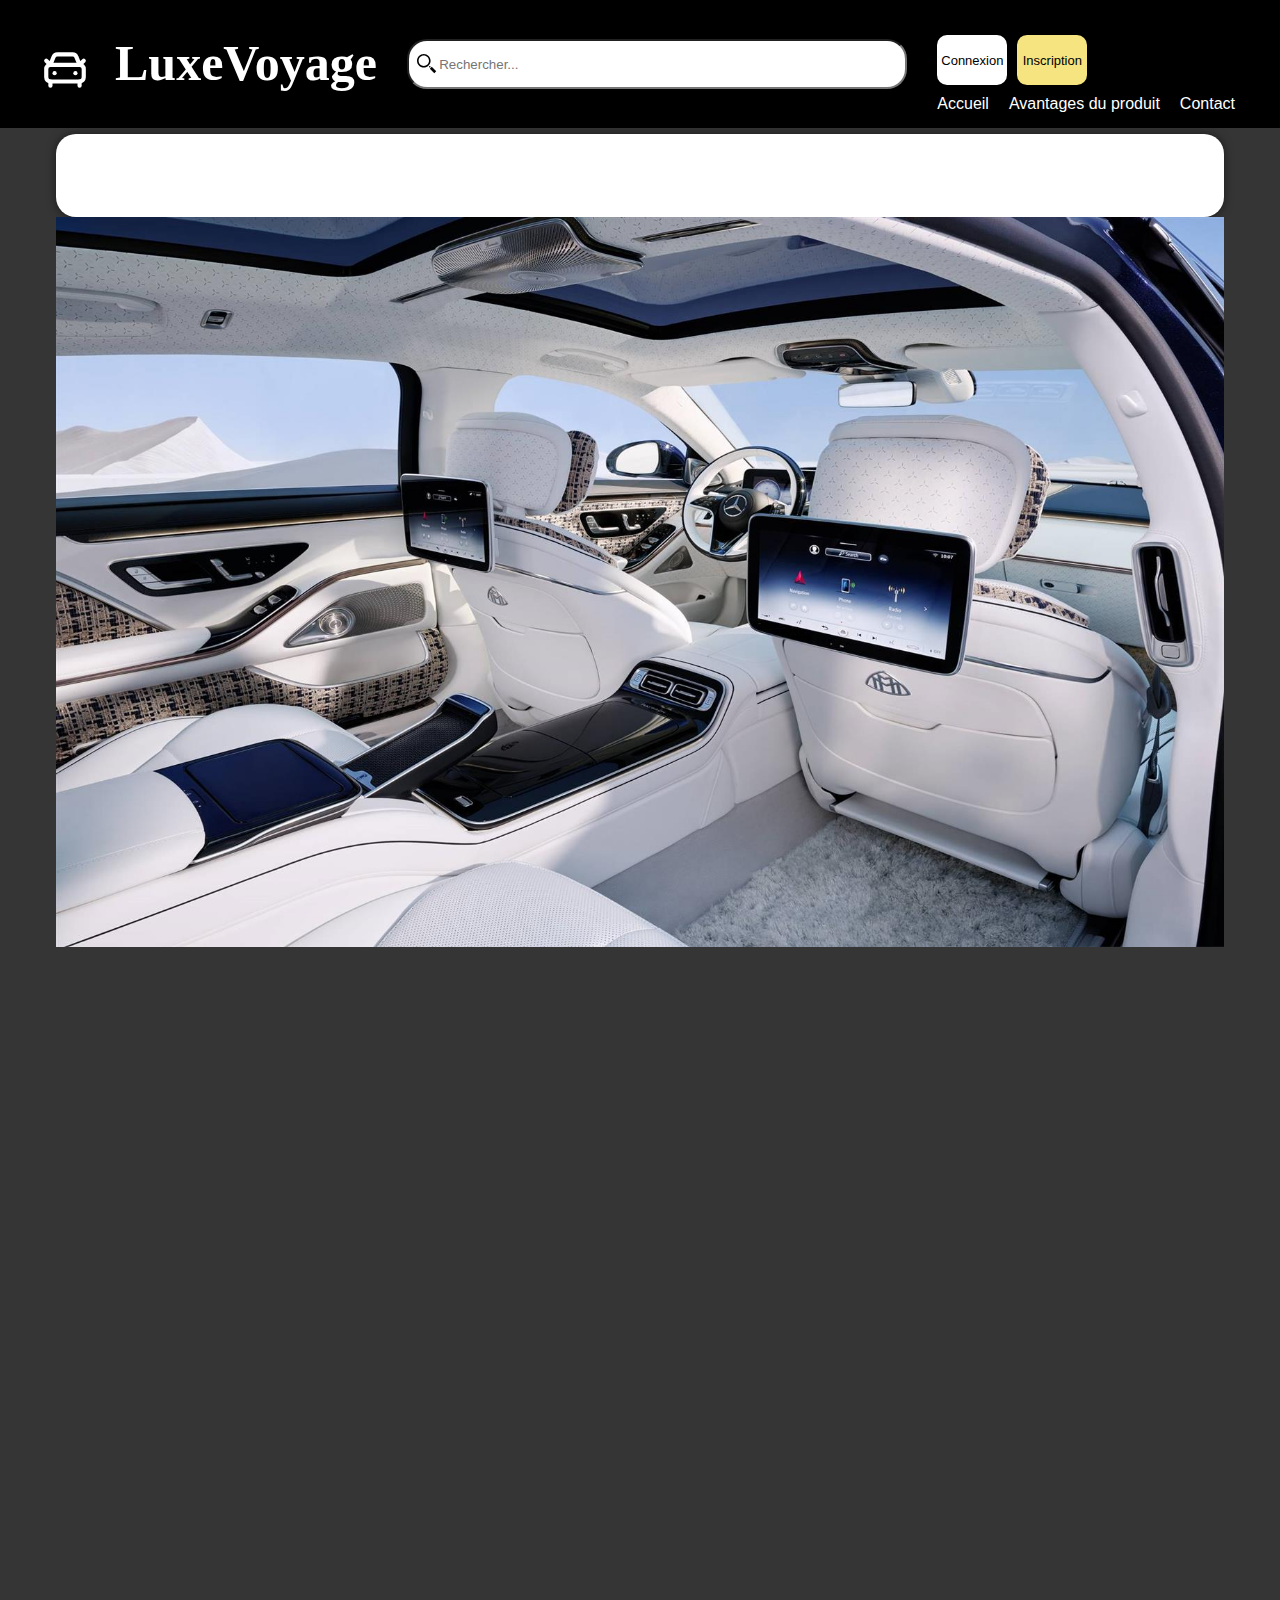
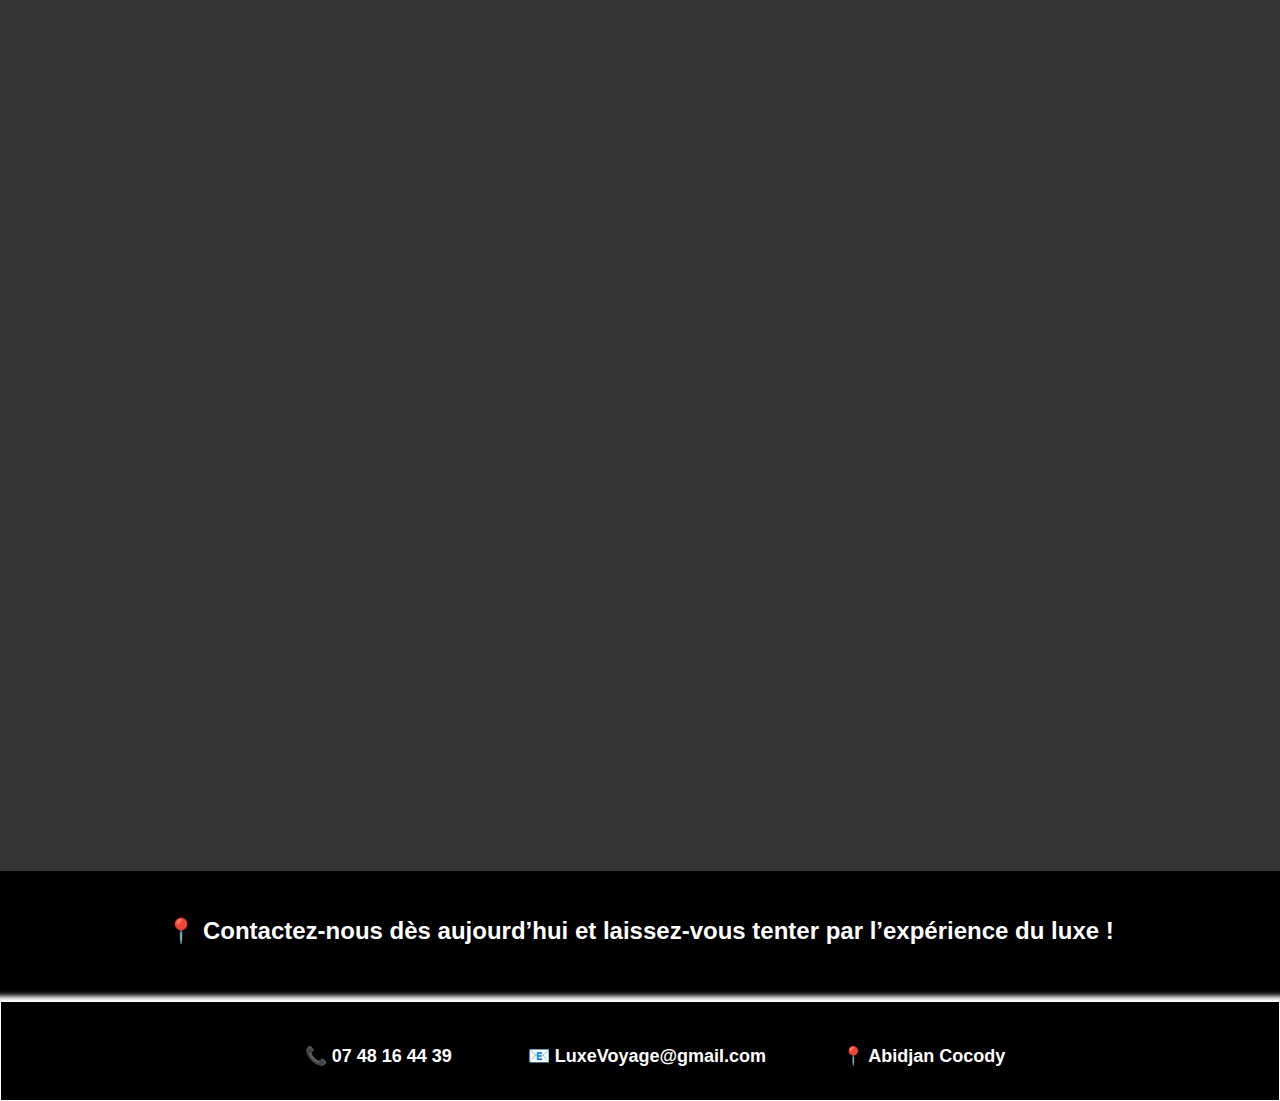
==== commit f6051cc5: "Ajout des nouvelles fonctionnalités du site" ====
--- a/avantage.html
+++ b/avantage.html
@@ -46,8 +46,8 @@
         <h2 class="sub-text">Vente et Location de Véhicules de Luxe – Conduisez l’Exceptionnel</h2>
     </section>
 
-    <main class="mainTotale">
-        <div class="MainEnTete1">
+    <main class="partieMain">
+        <div class="partieMain1">
             <h1 class="deroulant"><br>🌟 Maybach 2023 – Le Sommet du Luxe et de la Performance 🌟</h1>
         </div>
 
--- a/avantage.css
+++ b/avantage.css
@@ -12,7 +12,7 @@
       background-color: #f5f5f5;
       overflow-x: hidden;
       margin-top: 60px;
-      background-color: #333;
+      background: rgba(18, 18, 18, 0.85);
   }
   
   .navbar {
@@ -106,11 +106,11 @@
   }
   
   .action, .entre {
-      font-size: 13px;
-      width: 70px;
-      height: 50px;
-      border-radius: 10px;
-      cursor: pointer;
+    font-size: small;
+    width: 70px;
+    height: 50px;
+    border-radius: 10px;
+    cursor: pointer;
   }
   
   .action {
@@ -123,9 +123,10 @@
   
   img{
     max-width: 100%;
+    width: 100%;
     height: auto;
-    display: block;
-    margin: 0 auto;
+    max-height: auto; 
+    object-fit: auto;
   }
 
 /* Animation pour le texte */
@@ -148,18 +149,22 @@
 }
 
 /* Effet de zoom au survol des images */
+
 img {
-    transition: transform 2s ease-in-out;
+    max-width: 100%;
+    height: auto;
+    transition: transform 0.5s ease-in-out, opacity 0.5s;
 }
 
 img:hover {
-    transform: scale(1.05);
+    transform: scale(1.1);
+    opacity: 0.9;
 }
 
 /* Animation du menu mobile */
 .menu-icon {
     cursor: pointer;
-    font-size: 24px;
+    font-size: medium;
     transition: transform 0.3s ease;
 }
 
@@ -189,101 +194,87 @@
     }
 }
 
-.MainEnTete1 {
-    overflow: hidden;
-    white-space: nowrap;
-    position: relative;
-    display: flex;
-    align-items: center;
-    justify-content: center;
+.partieMain {
+    max-width: 1200px;
     width: 100%;
-    height: 100px;
-    background-color:rgb(162, 110, 14) ;
-    color: black;
-    padding: 20px 0;
+    margin: 0 auto;
+    padding: 16px;
+}
+
+.partieMain1 {
+    background-color: white;
+    color: black;
     text-align: center;
-    border: solid;
+    padding: 20px;
     border-radius: 20px;
-    box-shadow: 0px 0px 10px 10px;
-    position: relative;
-    animation: scrollText 10s linear infinite;
-    font-size: 25px;
+    box-shadow: 0px 0px 10px rgba(0, 0, 0, 0.5);
+    transition: background-color 0.5s, transform 0.3s;
+}
+
+
+.partieMain1:hover{
+    background-color: rgb(162, 110, 14);
+    color: black;
+    transform: scale(1.05);
+}
+
+.hidden {
+    top: -100px; /* Fait disparaître la section en haut */
 }
 
 .MainEnTete1 h1 {
     margin: 0;
-    font-size: 24px;
+    font-size: large;
     display: inline-block;
 }
 
-.contenuMain{
-    border: solid;
-    display: flex;
-    flex-direction: row;
-    align-items: center;
-    justify-content: center;
-    position: relative;
+.deroulant{
+    width: 100%;
+    max-width: 1200px;
+    font-size: large;
+}
+
+.contenuMain, .caracteristique, .passezAction {
     background-color: #333;
-    padding: 10px;
+    padding: 20px;
     border-radius: 10px;
     box-shadow: 0 4px 10px rgba(0, 0, 0, 0.3);
-}
-
-.caracteristique h1{
-    border: solid;
-    border-radius: 20px;
-    display: flex;
-    flex-direction: row;
-    justify-content: center;
-    align-items: center;
-    position: relative;
-    width: 700px;
-    height:100px ;
-    margin: 20px;
-    padding-bottom: 10px;
-    cursor: pointer;
+    text-align: center;
+    margin: 20px 0;
+    transform: translateY(30px);
+    opacity: 0;
+    animation: slideUp 1s ease-in-out forwards;
+}
+
+@keyframes slideUp {
+    from {
+        opacity: 0;
+        transform: translateY(30px);
+    }
+    to {
+        opacity: 1;
+        transform: translateY(0);
+    }
+}
+
+.caracteristique h1, .passezAction h1 {
     background-color: white;
+    color: black;
+    padding: 15px;
     border-radius: 10px;
-    box-shadow: 0 4px 10px rgba(0, 0, 0, 0.3);
-
-}
-
-.caracteristique h1:hover{
-    background-color:rgb(162, 110, 14) ;
-    color: black;
-    width: 100%;
-    transition: 5s;
-}
+    transition: background-color 0.5s, transform 0.3s;
+}
+
+.caracteristique h1:hover, .passezAction h1:hover {
+    background-color: rgb(162, 110, 14);
+    transform: scale(1.05);
+}
+
 
 .caracteristique h2{
     margin-left: 20px;
     margin-top: 10px;
     margin-bottom: 10px;
-}
-
-.passezAction h1{
-    border: solid;
-    border-radius: 20px;
-    display: flex;
-    flex-direction: row;
-    justify-content: center;
-    align-items: center;
-    position: relative;
-    width: 700px;
-    height:100px ;
-    margin: 20px;
-    padding-bottom: 10px;
-    cursor: pointer;
-    background-color: white;
-    border-radius: 10px;
-    box-shadow: 0 4px 10px rgba(0, 0, 0, 0.3);
-}
-
-.passezAction h1:hover{
-    background-color:rgb(162, 110, 14) ;
-    color: black;
-    width: 100%;
-    transition: 5s;
 }
 
 .passezAction h2{
@@ -296,13 +287,45 @@
     border-radius: 20px;
 }
 
-h2{
-    cursor: pointer;
-}
-
-h2:hover{
+h2 {
+    font-size: large;
+    cursor: pointer;
+    transition: color 0.3s, transform 0.3s;
+}
+
+h2:hover {
     color: white;
-}
+    transform: translateX(10px);
+}
+
+
+/* Animation apparition progressive */
+@keyframes fadeIn {
+    from { opacity: 0; transform: translateY(30px); }
+    to { opacity: 1; transform: translateY(0); }
+}
+
+.partieMain1 h1, .contenuMain h2, .caracteristique h1, .passezAction h1 {
+    opacity: 0;
+    animation: fadeIn 1.5s ease-out forwards;
+}
+
+/* Boutons animés */
+button {
+    background: rgb(162, 110, 14);
+    color: black;
+    border: none;
+    border-radius: 5px;
+    cursor: pointer;
+    transition: background 0.3s, transform 0.3s;
+    font-size: medium;
+}
+
+button:hover {
+    color: black;
+    transform: scale(1.1);
+}
+
 
 
 /* Footer */
@@ -313,8 +336,8 @@
     justify-content: center;
     align-items: center;
     padding-top: 10px;
-    padding-bottom: 10px;
-    font-size: x-large;
+    padding-bottom: 20px;
+    font-size: medium;
     color: white;
 }
 
@@ -328,6 +351,7 @@
     height: 100px;
     padding-top: 10px;
     padding-bottom: 10px;
+    font-size: x-large;
 }
 
 .piedPage:hover{
@@ -380,8 +404,9 @@
     border: solid 1px white;
     box-shadow: 0px 0px 5px 5px;
     height: 100px;
-    padding-top: 10px;
+    padding-top: 20px;
     padding-bottom: 10px;
+    font-size: large;
 }
 
 .piedPage2:hover{
@@ -431,14 +456,15 @@
         justify-content: center;
     }
 
-    .hero-text, .sub-text {
+    .contenuMain, .caracteristique, .passezAction {
+        padding: 15px;
+    }
+    .caracteristique h1, .passezAction h1 {
         font-size: 20px;
-        text-align: center;
-    }
-    .contenuMain, .caracteristique {
-        flex-direction: column;
-        align-items: center;
-        text-align: center;
+        padding: 10px;
+    }
+    h2 {
+        font-size: 16px;
     }
 
     .piedPage, .piedPage2 {
@@ -449,28 +475,26 @@
     .piedPage h2, .piedPage2 h2 {
         font-size: 16px;
     }
-} 
+
+    h2 {
+        font-size: 18px;
+    }
+
+}
 
 @media (max-width: 480px) {
     
-    .contenuMain {
+    .MainEnTete2 {
+        padding: 10px;
+    }
+
+    .contenuMain, .caracteristique, .passezAction {
+        width: 100%;
         padding: 5px;
-        width: 100%;
     }
 
     h2 {
-        font-size: 0.9em;
-        line-height: 1.3;
-        margin: 5px;
-        word-wrap: break-word;
-    }
-
-    .caracteristique {
-        font-size: 14px;
-    }
-
-    .passezAction {
-        font-size: 14px;
+        font-size: 12px;
     }
 
 }
